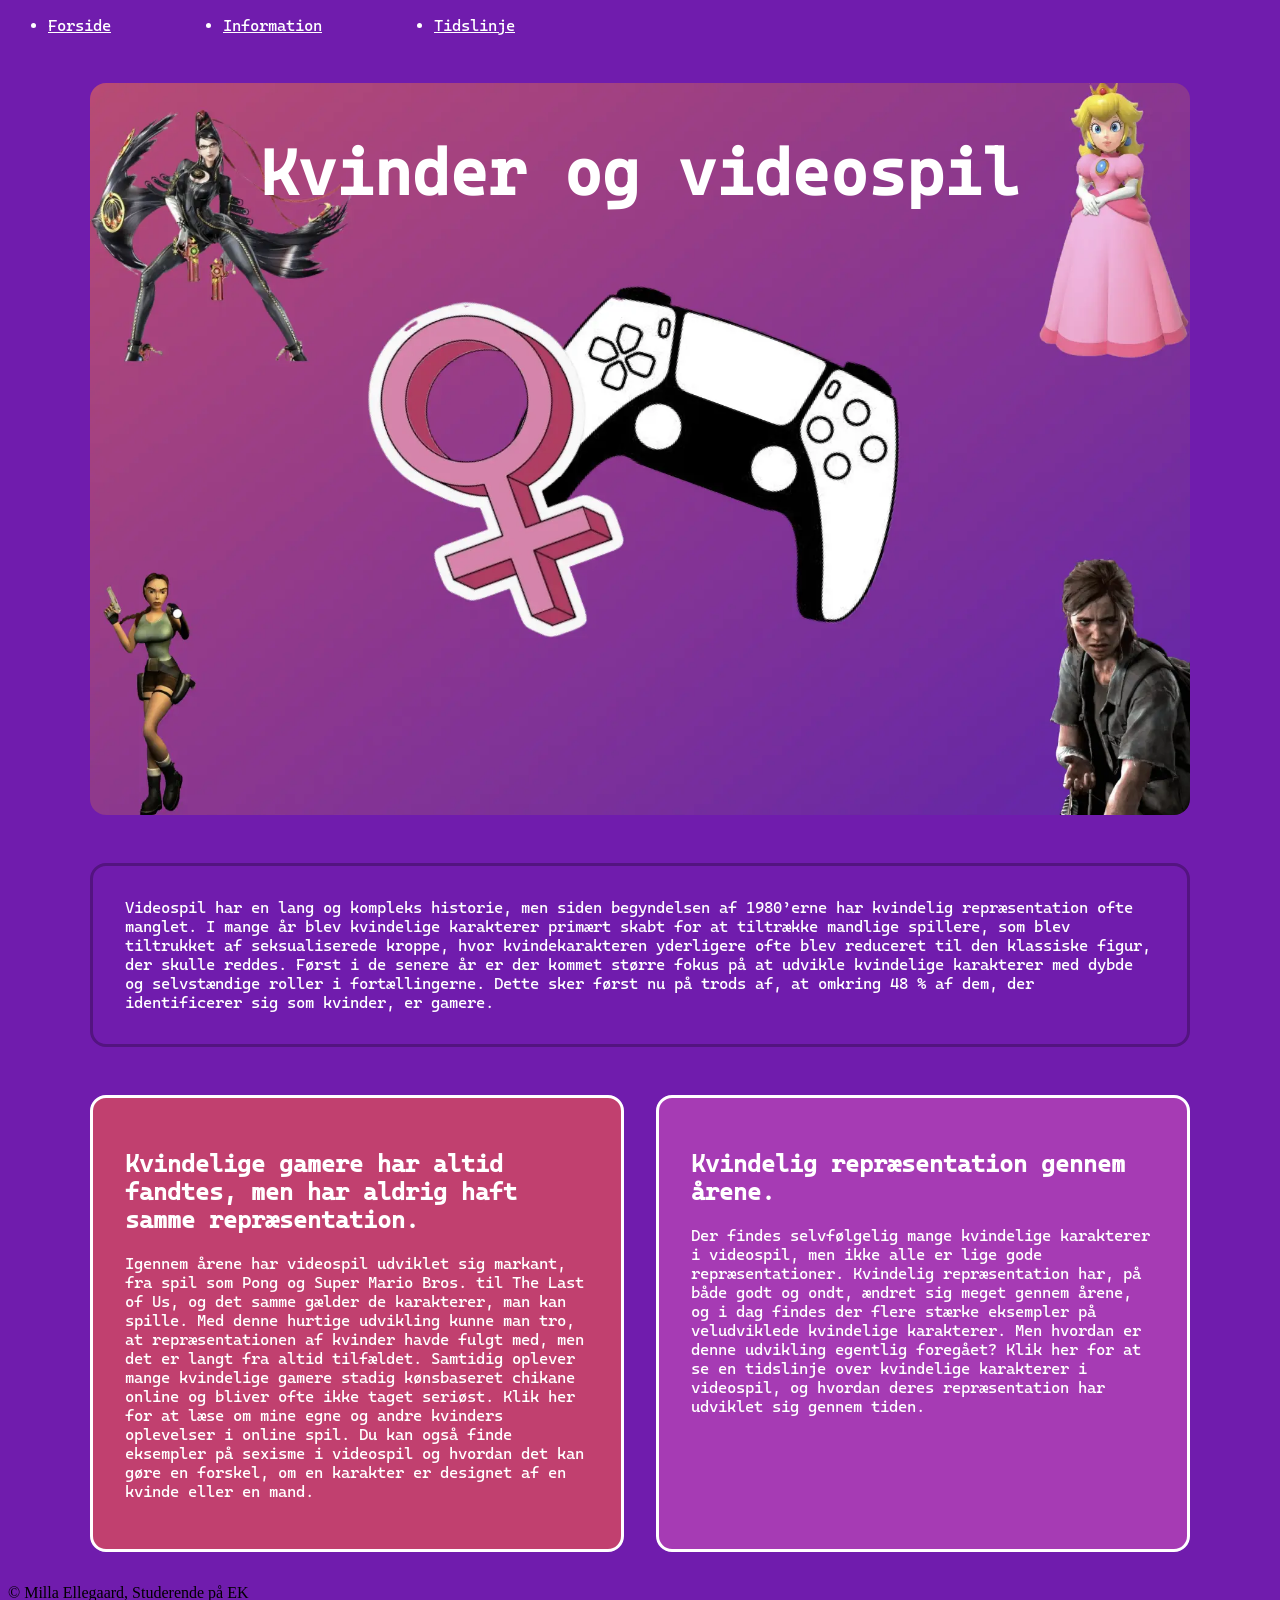
==== index.html @ 97df887a "alt" ====
<!doctype html>
<html lang="da">
  <head>
    <meta charset="UTF-8" />
    <meta name="viewport" content="width=device-width, initial-scale=1.0" />
    <title>Forside</title>
    <link rel="stylesheet" href="css/generel.css" />
    <link rel="stylesheet" href="css/layout.css" />
    <link rel="icon" type="image/png" href="favicon/favicon-96x96.png" sizes="96x96" />
    <link rel="icon" type="image/svg+xml" href="favicon/favicon.svg" />
    <link rel="shortcut icon" href="favicon/favicon.ico" />
    <link rel="apple-touch-icon" sizes="180x180" href="favicon/apple-touch-icon.png" />
    <link rel="manifest" href="favicon/site.webmanifest" />
  </head>

  <body>
    <header>
      <nav>
        <ul>
          <li><a href="index.html">Forside</a></li>
          <li><a href="information.html">Information</a></li>
          <li><a href="tidslinje.html">Tidslinje</a></li>
        </ul>
      </nav>
    </header>

    <main class="layout">
      <div class="image-text">
        <img src="img/forside.webp" alt="Billede med lilla gradient baggrund med forskellige kvindelige karaktere, kvinde symbol og en controller" />
        <h1>Kvinder og videospil</h1>
      </div>

      <p class="intro">
        Videospil har en lang og kompleks historie, men siden begyndelsen af 1980’erne har kvindelig repræsentation ofte manglet. I mange år blev kvindelige karakterer primært skabt for at tiltrække mandlige spillere, som blev tiltrukket af
        seksualiserede kroppe, hvor kvindekarakteren yderligere ofte blev reduceret til den klassiske figur, der skulle reddes. Først i de senere år er der kommet større fokus på at udvikle kvindelige karakterer med dybde og selvstændige roller i
        fortællingerne. Dette sker først nu på trods af, at omkring 48 % af dem, der identificerer sig som kvinder, er gamere.
      </p>

      <div class="information">
        <a class="card-information" href="/information.html">
          <h2>Kvindelige gamere har altid fandtes, men har aldrig haft samme repræsentation.</h2>
          <p class="intro-info">
            Igennem årene har videospil udviklet sig markant, fra spil som Pong og Super Mario Bros. til The Last of Us, og det samme gælder de karakterer, man kan spille. Med denne hurtige udvikling kunne man tro, at repræsentationen af kvinder
            havde fulgt med, men det er langt fra altid tilfældet. Samtidig oplever mange kvindelige gamere stadig kønsbaseret chikane online og bliver ofte ikke taget seriøst. Klik her for at læse om mine egne og andre kvinders oplevelser i online
            spil. Du kan også finde eksempler på sexisme i videospil og hvordan det kan gøre en forskel, om en karakter er designet af en kvinde eller en mand.
          </p>
        </a>
      </div>

      <div class="tidslinje">
        <a class="card-tidslinje" href="/tidslinje.html">
          <h2>Kvindelig repræsentation gennem årene.</h2>
          <p class="intro-tidslinje">
            Der findes selvfølgelig mange kvindelige karakterer i videospil, men ikke alle er lige gode repræsentationer. Kvindelig repræsentation har, på både godt og ondt, ændret sig meget gennem årene, og i dag findes der flere stærke eksempler på
            veludviklede kvindelige karakterer. Men hvordan er denne udvikling egentlig foregået? Klik her for at se en tidslinje over kvindelige karakterer i videospil, og hvordan deres repræsentation har udviklet sig gennem tiden.
          </p>
        </a>
      </div>
    </main>
    <footer>&#169; Milla Ellegaard, Studerende på EK</footer>
  </body>
</html>
---- css/generel.css ----
@font-face {
  font-family: "cascadiamono";
  src: url(../fonts/CascadiaMono-VariableFont_wght.woff);
}

@font-face {
  font-family: "cascadia-italic";
  src: url(../fonts/CascadiaMono-Italic-VariableFont_wght.woff);
}

@font-face {
  font-family: "lora";
  src: url(../fonts/Lora-VariableFont_wght.woff);
}

@font-face {
  font-family: "loraitalic";
  src: url(../fonts/Lora-Italic-VariableFont_wght.woff);
}

@font-face {
  font-family: "codepro";
  src: url(/fonts/SourceCodePro-VariableFont_wght.woff);
}

h1 {
  font-family: "cascadiamono", monospace;
  font-size: clamp(1.2rem, 5vw, 7rem);
}

@media (width >= 800px) {
  main {
    max-width: 1100px;
    margin: 0 auto;
    padding: 60px;
  }
}
main {
  padding: 2rem;
}

.intro {
  font-family: "cascadiamono";
  color: white;
}

body {
  background-color: #701cad;
}

h2 {
  font-family: "cascadiamono";
  color: white;
}

.intro-info {
  color: white;
  font-family: "cascadiamono";
}

.intro-tidslinje {
  color: white;
  font-family: "cascadiamono";
}

nav ul {
  font-family: "cascadiamono";
  font-size: 1rem;
  display: flex;
  gap: 7rem;
  color: white;
}

p {
  font-family: "cascadiamono";
}

h3 {
  font-family: "cascadiamono";

  font-weight: bold;
}

summary {
  font-family: "cascadiamono";

  font-weight: bolder;
}

.info {
  font-family: "lora";
  line-height: 1.7;
}

a {
  color: white;
}

.stat {
  font-family: "codepro";
  font-weight: bolder;
}

.stat:hover {
  scale: 1.07;
  transition: 0.5s;
  border: 5px solid #e70ae0;
}
---- css/layout.css ----
.forside {
  max-width: 100%;
  height: auto;
}

.image-text {
  position: relative;
}

.image-text img {
  width: 100%;
  height: auto;
}

.image-text h1 {
  position: absolute;
  top: 10px;
  left: 50%;
  transform: translate(-50%);
  color: white;
  width: 80%;
  text-align: center;
}

img {
  border-radius: 1rem;
}

.layout {
  display: grid;
  grid-template-columns: 1fr 1fr;
  gap: 2rem;
  max-width: 1100px;
  margin: auto;
  padding: 2rem;
}

.card-information {
  display: block;
  color: inherit;
  text-decoration: none;
}

.information:hover {
  scale: 1.06;
  transition: 0.5s;
  box-shadow: 10px 15px rgba(236, 9, 115, 0.349);
}

.tidslinje:hover {
  scale: 1.06;
  transition: 0.5s;
  box-shadow: 10px 15px rgba(87, 3, 113, 0.527);
}

.card-tidslinje {
  display: block;
  color: inherit;
  text-decoration: none;
}

.image-text {
  grid-column: 1 / 3;
  position: relative;
}

.intro {
  grid-column: 1 / 3;
}

.image-text img {
  width: 100%;
  height: auto;
  display: block;
}

@media (max-width: 700px) {
  .layout {
    grid-template-columns: 1fr;
  }

  .image-text,
  .intro {
    grid-column: auto;
  }
}

.information {
  border: 3px solid white;
  background-color: #c1406f;
  padding: 2rem;
  border-radius: 1rem;
}

.tidslinje {
  border: 3px solid white;
  background-color: #a63bb4;
  padding: 2rem;
  border-radius: 1rem;
}

.intro {
  border: 3px solid #531480;
  padding: 2rem;
  border-radius: 1rem;
}

.timeline {
  max-width: 900px;
  margin: 2rem auto;
  display: flex;
  flex-direction: column;
  gap: 1rem;
}

/* tidslinje */
.timeline-item {
  border: 1px solid #5b135e;
  border-radius: 10px;
  overflow: hidden;
  background: #b52bba;
  transition: box-shadow 0.2s ease;
}

.timeline-item:hover {
  box-shadow: 0 6px 20px rgba(0, 0, 0, 0.1);
}

.timeline-item summary {
  padding: 1rem;
  font-size: 1.3rem;
  font-weight: bold;
  cursor: pointer;
  list-style: none;
  outline: none;
  color: rgb(243, 247, 247);
}

p {
  color: white;
}

h3 {
  color: white;
}

.timeline-item summary::-webkit-details-marker {
  display: none;
}

.timeline-item summary::after {
  content: "➤";
  float: right;
  transition: transform 0.3s ease;
}

.timeline-item[open] summary::after {
  transform: rotate(90deg);
}

.content {
  padding: 1rem;
  animation: fadein 0.3s ease;
}

@keyframes fadein {
  from {
    opacity: 0;
    transform: translateY(-5px);
  }
  to {
    opacity: 1;
    transform: translateY(0);
  }
}

/* Billeder */
.content img {
  width: 100%;
  height: auto;
  border-radius: 10px;
  margin-top: 1rem;
}

/* --- RESPONSIV MOBIL STYLING --- */
@media (max-width: 600px) {
  .timeline-item summary {
    font-size: 1.1rem;
    padding: 0.8rem;
  }

  .content {
    padding: 0.8rem;
  }
}

.timeline .content {
  display: grid;
  grid-template-columns: 2.5fr 1fr;
  gap: 1rem;
  align-items: start;
  padding: 1rem;
}

.timeline .content .text {
  min-width: 0;
}

.timeline .content h3 {
  margin: 0 0 0.5rem;
}

.timeline .content p {
  margin: 0;
  line-height: 1.6;
}

.timeline .content img {
  width: 100%;
  max-width: 320px;
  height: auto;
  max-height: 220px;
  object-fit: contain;
  border-radius: 10px;
  display: block;
}
/*info layout*/
.layout1 {
  max-width: 1100px;
  margin: auto;
  padding: 1rem;
}

.hero img {
  width: 100%;
  height: auto;
  display: block;
  border-radius: 10px;
}

.stats {
  display: grid;
  grid-template-columns: repeat(3, 1fr);
  gap: 1rem;
  margin: 2rem 0;
}

.stat {
  background: #b52bba;
  padding: 1rem;
  text-align: center;
  border-radius: 10px;
  color: white;
}

details {
  background: #5b135e;
  margin-bottom: 1rem;
  padding: 1rem;
  border-radius: 10px;
  color: white;
}

summary {
  font-weight: bold;
  cursor: pointer;
}

details p {
  margin-top: 1rem;
}

h1 {
  color: white;
}
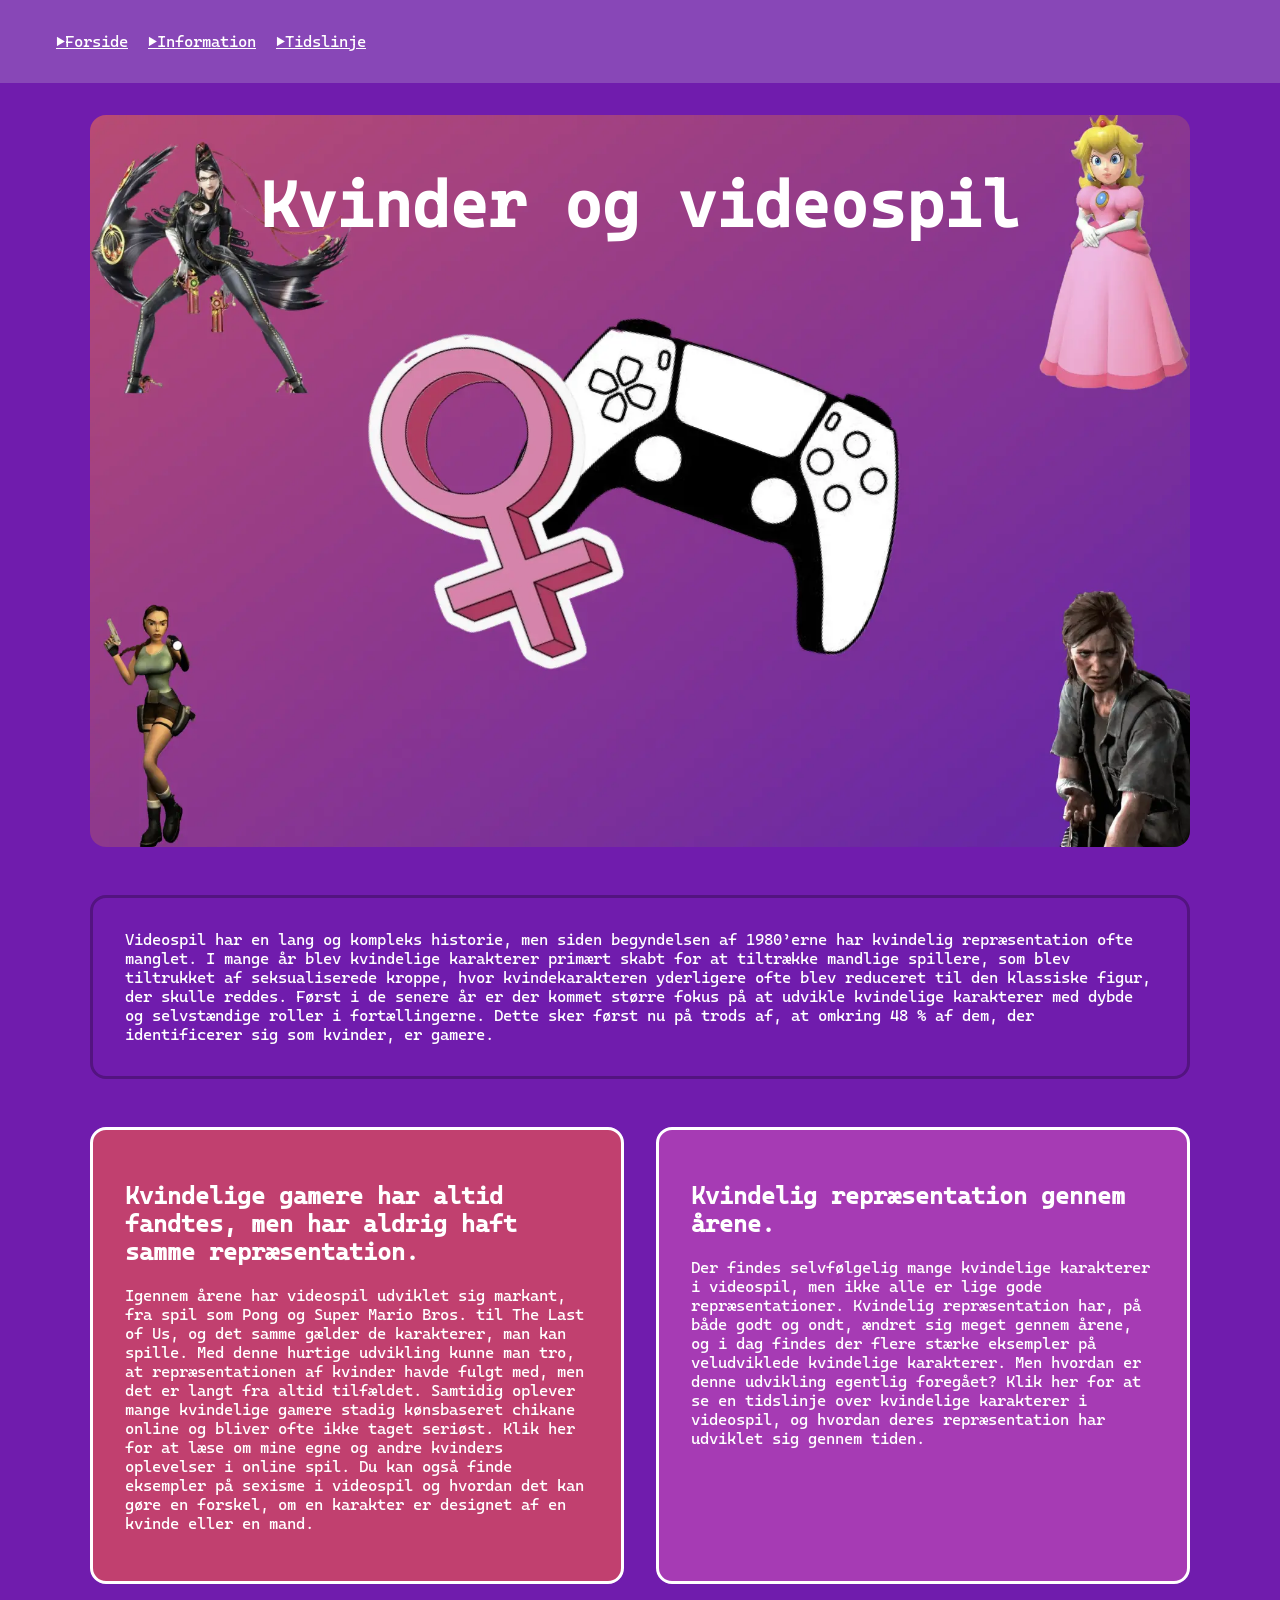
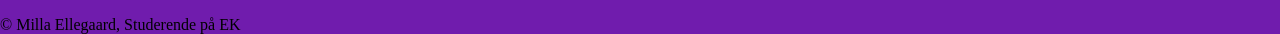
==== commit 94063566: "finpudsning" ====
--- a/index.html
+++ b/index.html
@@ -17,9 +17,9 @@
     <header>
       <nav>
         <ul>
-          <li><a href="index.html">Forside</a></li>
-          <li><a href="information.html">Information</a></li>
-          <li><a href="tidslinje.html">Tidslinje</a></li>
+          <li><a href="index.html">▶Forside</a></li>
+          <li><a href="information.html">▶Information</a></li>
+          <li><a href="tidslinje.html">▶Tidslinje</a></li>
         </ul>
       </nav>
     </header>
@@ -37,7 +37,7 @@
       </p>
 
       <div class="information">
-        <a class="card-information" href="/information.html">
+        <a class="card-information" href="information.html">
           <h2>Kvindelige gamere har altid fandtes, men har aldrig haft samme repræsentation.</h2>
           <p class="intro-info">
             Igennem årene har videospil udviklet sig markant, fra spil som Pong og Super Mario Bros. til The Last of Us, og det samme gælder de karakterer, man kan spille. Med denne hurtige udvikling kunne man tro, at repræsentationen af kvinder
@@ -48,7 +48,7 @@
       </div>
 
       <div class="tidslinje">
-        <a class="card-tidslinje" href="/tidslinje.html">
+        <a class="card-tidslinje" href="tidslinje.html">
           <h2>Kvindelig repræsentation gennem årene.</h2>
           <p class="intro-tidslinje">
             Der findes selvfølgelig mange kvindelige karakterer i videospil, men ikke alle er lige gode repræsentationer. Kvindelig repræsentation har, på både godt og ondt, ændret sig meget gennem årene, og i dag findes der flere stærke eksempler på
--- a/css/generel.css
+++ b/css/generel.css
@@ -40,7 +40,7 @@
 }
 
 .intro {
-  font-family: "cascadiamono";
+  font-family: "cascadiamono", serif;
   color: white;
 }
 
@@ -49,22 +49,22 @@
 }
 
 h2 {
-  font-family: "cascadiamono";
+  font-family: "cascadiamono", sans-serif;
   color: white;
 }
 
 .intro-info {
   color: white;
-  font-family: "cascadiamono";
+  font-family: "cascadiamono", serif;
 }
 
 .intro-tidslinje {
   color: white;
-  font-family: "cascadiamono";
+  font-family: "cascadiamono", serif;
 }
 
 nav ul {
-  font-family: "cascadiamono";
+  font-family: "cascadiamono", sans-serif;
   font-size: 1rem;
   display: flex;
   gap: 7rem;
@@ -72,17 +72,17 @@
 }
 
 p {
-  font-family: "cascadiamono";
+  font-family: "cascadiamono", serif;
 }
 
 h3 {
-  font-family: "cascadiamono";
+  font-family: "cascadiamono", serif;
 
   font-weight: bold;
 }
 
 summary {
-  font-family: "cascadiamono";
+  font-family: "cascadiamono", sans-serif;
 
   font-weight: bolder;
 }
@@ -97,7 +97,7 @@
 }
 
 .stat {
-  font-family: "codepro";
+  font-family: "codepro", sans-serif;
   font-weight: bolder;
 }
 
@@ -106,3 +106,25 @@
   transition: 0.5s;
   border: 5px solid #e70ae0;
 }
+
+nav ul {
+  display: flex;
+  list-style: none;
+  gap: 20px;
+}
+
+@media (max-width: 600px) {
+  nav ul {
+    flex-direction: column;
+    align-items: flex-start;
+  }
+}
+
+body {
+  margin: 0;
+}
+
+nav {
+  background-color: #8948b8fa;
+  padding: 1rem;
+}
--- a/css/layout.css
+++ b/css/layout.css
@@ -251,6 +251,7 @@
   text-align: center;
   border-radius: 10px;
   color: white;
+  font-family: "codepro", serif;
 }
 
 details {
